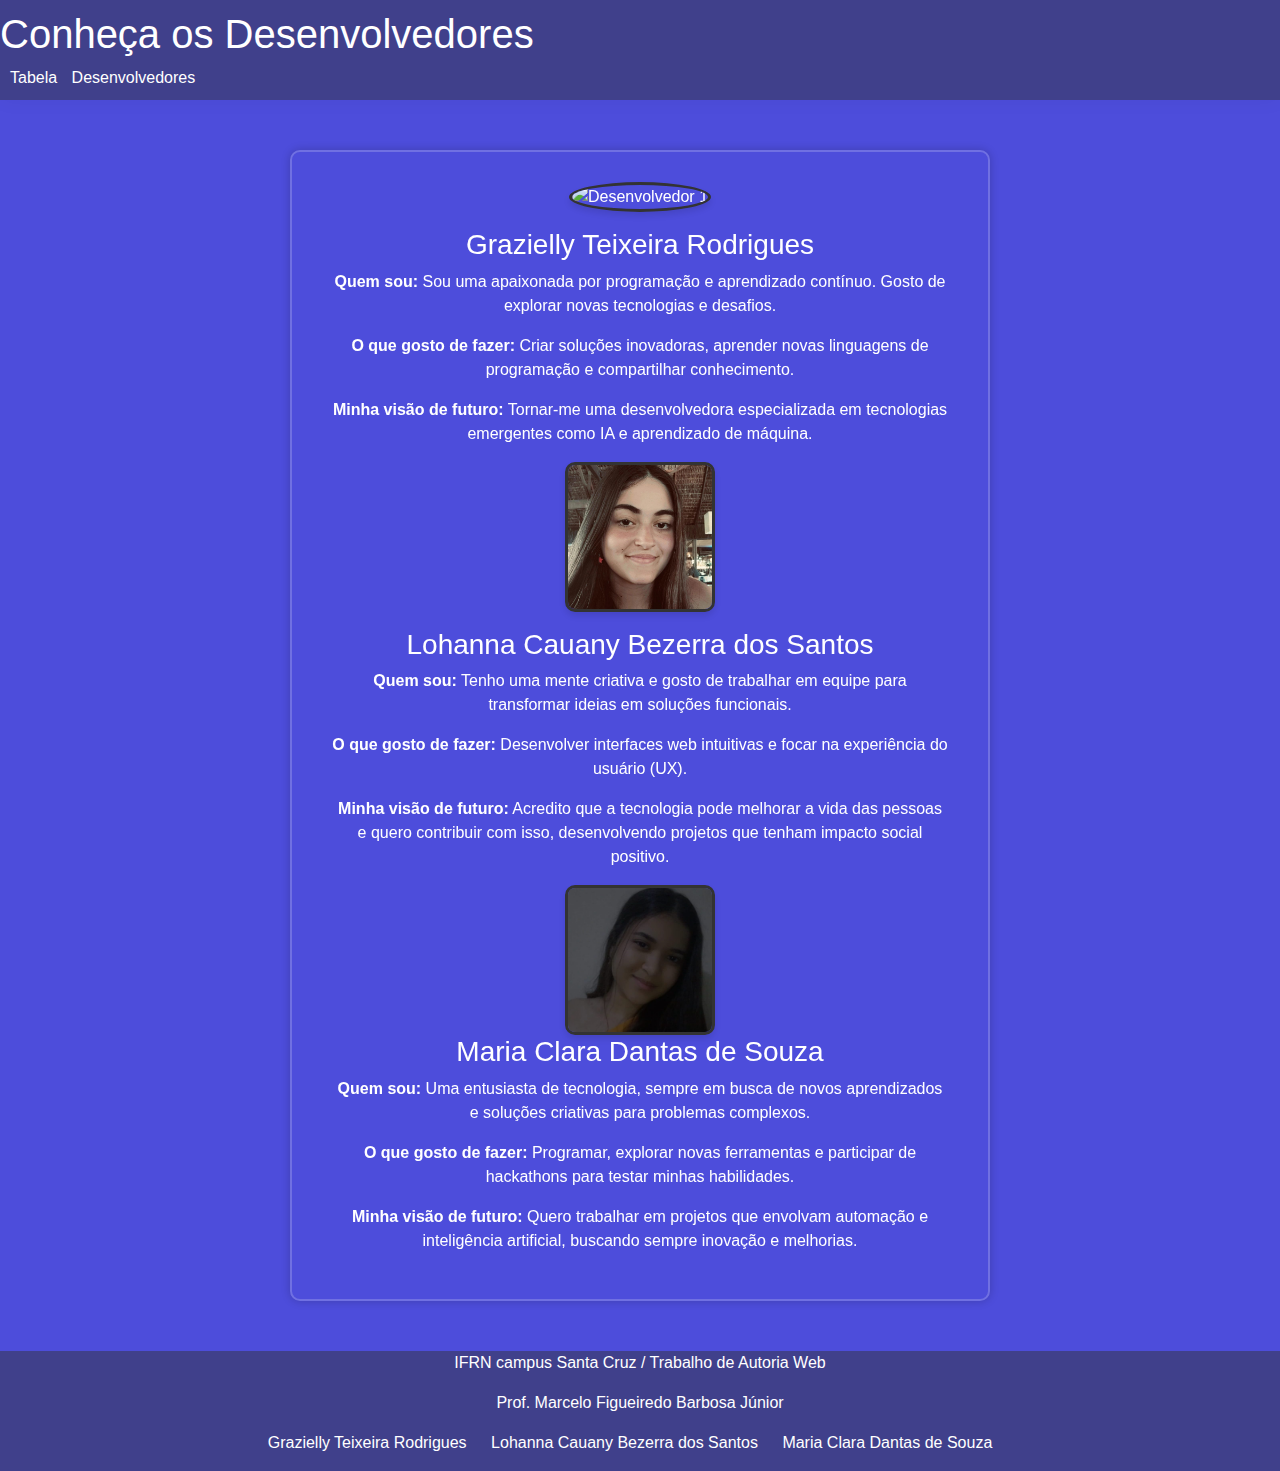
==== desenvolvedores.html @ c9e53ceb "Add files via upload" ====
<!DOCTYPE html>
<html lang="pt-br">
<head>
    <meta charset="UTF-8">
    <meta name="viewport" content="width=device-width, initial-scale=1.0">
    <title>Desenvolvedores</title>

    <link href="https://cdn.jsdelivr.net/npm/bootstrap@5.3.3/dist/css/bootstrap.min.css" rel="stylesheet" integrity="sha384-QWTKZyjpPEjISv5WaRU9OFeRpok6YctnYmDr5pNlyT2bRjXh0JMhjY6hW+ALEwIH" crossorigin="anonymous">
    <link rel="stylesheet" href="style.css">
    
</head>
<body>
    <header class="cabecalho">
        <h1>Conheça os Desenvolvedores</h1>
        <nav class="menu">
            <a href="index.html">Tabela</a>
            <a href="desenvolvedores.html">Desenvolvedores</a>
        </nav>
    </header>

    <div class="container2">
        <div  class="row text-center">
            <div>
                <div class="desenvolvedor">
                    <img src="" alt="Desenvolvedor 1" class="img-fluid rounded-circle mb-3">
                    <h3>Grazielly Teixeira Rodrigues</h3>
                    <p><strong>Quem sou:</strong> Sou uma apaixonada por programação e aprendizado contínuo. Gosto de explorar novas tecnologias e desafios.</p>
                    <p><strong>O que gosto de fazer:</strong> Criar soluções inovadoras, aprender novas linguagens de programação e compartilhar conhecimento.</p>
                    <p><strong>Minha visão de futuro:</strong> Tornar-me uma desenvolvedora especializada em tecnologias emergentes como IA e aprendizado de máquina.</p>
                </div>
            </div>

            <div>
                <div class="desenvolvedor">
                    <img src="foto.lohanna.jpeg" alt="Desenvolvedor 2" class="img-fluid mb-3">
                    <h3>Lohanna Cauany Bezerra dos Santos</h3>
                    <p><strong>Quem sou:</strong> Tenho uma mente criativa e gosto de trabalhar em equipe para transformar ideias em soluções funcionais.</p>
                    <p><strong>O que gosto de fazer:</strong> Desenvolver interfaces web intuitivas e focar na experiência do usuário (UX).</p>
                    <p><strong>Minha visão de futuro:</strong> Acredito que a tecnologia pode melhorar a vida das pessoas e quero contribuir com isso, desenvolvendo projetos que tenham impacto social positivo.</p>
                </div>
            </div>

            <div>
                <div class="desenvolvedor">
                    <img src="foto.clara.jpeg" alt="Desenvolvedor 3">
                    <h3>Maria Clara Dantas de Souza</h3>
                    <p><strong>Quem sou:</strong> Uma entusiasta de tecnologia, sempre em busca de novos aprendizados e soluções criativas para problemas complexos.</p>
                    <p><strong>O que gosto de fazer:</strong> Programar, explorar novas ferramentas e participar de hackathons para testar minhas habilidades.</p>
                    <p><strong>Minha visão de futuro:</strong> Quero trabalhar em projetos que envolvam automação e inteligência artificial, buscando sempre inovação e melhorias.</p>
                </div>
            </div>
        </div>
    </div>

    <footer class="rodape">
        <p>IFRN campus Santa Cruz / Trabalho de Autoria Web</p>
        <p>Prof. Marcelo Figueiredo Barbosa Júnior</p> 
        <ul>
        <li>Grazielly Teixeira Rodrigues</li>
        <li>Lohanna Cauany Bezerra dos Santos</li>
        <li>Maria Clara Dantas de Souza</li>
        </ul>
    </footer>
</body>
</html>
---- style.css ----
* {
    margin: 0;
    padding: 0;
    box-sizing: border-box;
    font-family: "Poppins", sans-serif;
}

body {
    display: flex;
    flex-direction: column;
    align-items: center;
    min-height: 100vh;
    background-color: rgba(54, 54, 214, 0.886);
}

.menu a {
    color: #fff;
    display: inline-block;
    text-decoration: none;
    margin-left: 10px;
}

.container {
    width: 500px;
    background-color: transparent;
    border: 2px solid rgba(255, 255, 255, .2);
    border-radius: 10px;
    color: #fff;
    padding: 30px 40px;
    box-shadow: 0 0 10px rgba(0, 0, 0, .2);
    backdrop-filter: blur(50px);
    justify-content: center;
    align-items: center;
    display: flex;
    flex-direction: column;
    margin-top: 50px; 
}

.container h1 {
    text-align: center;
    font-size: 36px;
}

.container2{
    width: 700px;
    background-color: transparent;
    border: 2px solid rgba(255, 255,255, .2);
    border-radius: 10px;
    color: #fff;
    padding: 30px 40px;
    box-shadow: 0 0 10px rgba(0, 0, 0, .2);
    backdrop-filter: blur(50px);
    justify-content: center;
    align-items: center;
    display: flex;
    position: relative;
    flex-direction: column;
    margin-top: 50px;
    margin-bottom: 50px;
}

.input-box {
    position: relative;
    width: 100%;
    height: 50px;
    margin: 30px 0;
}

.input-box input {
    width: 100%;
    height: 100%;
    background-color: transparent;
    border: 2px solid rgba(255, 255, 255, .2);
    border-radius: 40px;
    outline: none;
    font-size: 16px;
    color: #fff;
    padding: 20px 45px 20px 20px;
}

.input-box input::placeholder {
    color: #c5c5c5;
}

.button a {
    color: #333;
    text-decoration: none;
}

.table{
    margin-bottom: 50px;
}

.table thead th{
    background-color: rgba(62, 62, 235, 0.596);  
    color: #fff; 
    text-decoration: none;               
}

.table tfoot td{
    background-color: rgba(62, 62, 235, 0.596);
    color: #fff; 
    font-size: small;
    text-align: center;
}

.table caption {
    color: #fff;
    caption-side: top; 
    font-size: 1.5rem; 
    text-align: center; 
    margin-bottom: 20px; 
    font-size: 36px;
}


.desenvolvedor img {
    width: 150px; 
    height: 150px; 
    border-radius: 10px; 
    object-fit: cover;
    border: 3px solid #333; 
    box-shadow: 0 4px 6px rgba(0, 0, 0, 0.1); 
}

footer {
    background-color: #33333379;
    color: #fff;
    padding-bottom: 1em;
    text-align: center;
    clear: both;
    width: 100%;
    bottom: 0;
    margin-top: auto;
}

footer ul {
    list-style: none;
    padding: 0;
    margin: 0;
}

footer li {
    display: inline;
    margin-right: 20px;
}

footer a {
    color: #fff;
    text-decoration: none;
}

.cabecalho {
    box-shadow: 0px 0px 20px rgba(0, 0, 0, 0.049);
    color: #fff;
    background-color: #33333379;
    position: relative; 
    width: 100%;
    top: 0;
    padding: 10px 0; 
    text-align: left;
}

.table-responsive {
    margin-top: 50px; 
}
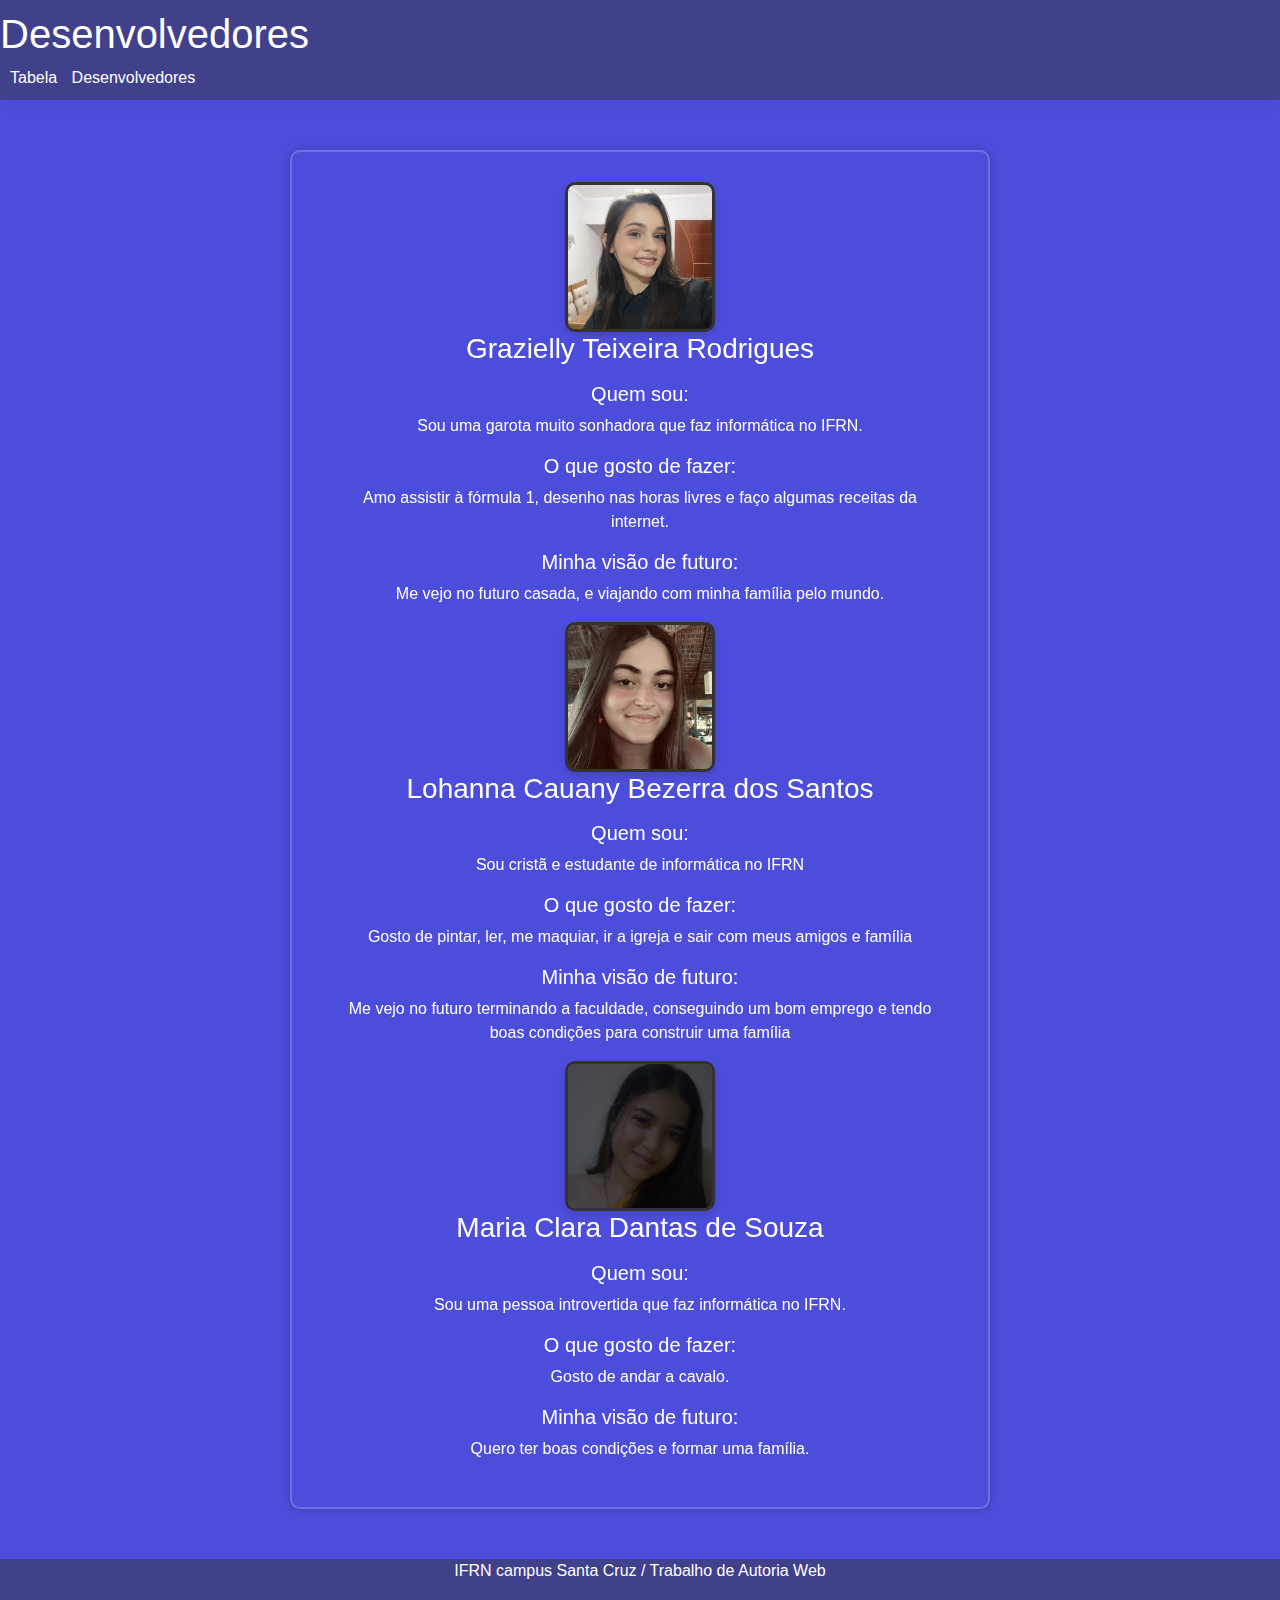
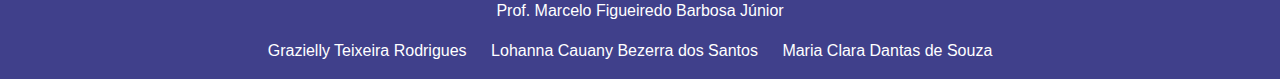
==== commit ef522236: "Add files via upload" ====
--- a/desenvolvedores.html
+++ b/desenvolvedores.html
@@ -11,7 +11,7 @@
 </head>
 <body>
     <header class="cabecalho">
-        <h1>Conheça os Desenvolvedores</h1>
+        <h1>Desenvolvedores</h1>
         <nav class="menu">
             <a href="index.html">Tabela</a>
             <a href="desenvolvedores.html">Desenvolvedores</a>
@@ -22,21 +22,21 @@
         <div  class="row text-center">
             <div>
                 <div class="desenvolvedor">
-                    <img src="" alt="Desenvolvedor 1" class="img-fluid rounded-circle mb-3">
+                    <img src="foto.grazy.jpeg" alt="Desenvolvedor 1">
                     <h3>Grazielly Teixeira Rodrigues</h3>
-                    <p><strong>Quem sou:</strong> Sou uma apaixonada por programação e aprendizado contínuo. Gosto de explorar novas tecnologias e desafios.</p>
-                    <p><strong>O que gosto de fazer:</strong> Criar soluções inovadoras, aprender novas linguagens de programação e compartilhar conhecimento.</p>
-                    <p><strong>Minha visão de futuro:</strong> Tornar-me uma desenvolvedora especializada em tecnologias emergentes como IA e aprendizado de máquina.</p>
+                    <p><h5>Quem sou:</h5> Sou uma garota muito sonhadora que faz informática no IFRN.</p>
+                    <p><h5>O que gosto de fazer:</h5> Amo assistir à fórmula 1, desenho nas horas livres e faço algumas receitas da internet.</p>
+                    <p><h5>Minha visão de futuro:</h5> Me vejo no futuro casada, e viajando com minha família pelo mundo.</p>
                 </div>
             </div>
 
             <div>
                 <div class="desenvolvedor">
-                    <img src="foto.lohanna.jpeg" alt="Desenvolvedor 2" class="img-fluid mb-3">
+                    <img src="foto.lohanna.jpeg" alt="Desenvolvedor 2">
                     <h3>Lohanna Cauany Bezerra dos Santos</h3>
-                    <p><strong>Quem sou:</strong> Tenho uma mente criativa e gosto de trabalhar em equipe para transformar ideias em soluções funcionais.</p>
-                    <p><strong>O que gosto de fazer:</strong> Desenvolver interfaces web intuitivas e focar na experiência do usuário (UX).</p>
-                    <p><strong>Minha visão de futuro:</strong> Acredito que a tecnologia pode melhorar a vida das pessoas e quero contribuir com isso, desenvolvendo projetos que tenham impacto social positivo.</p>
+                    <p><h5>Quem sou:</h5> Sou cristã e estudante de informática no IFRN</p>
+                    <p><h5>O que gosto de fazer:</h5> Gosto de pintar, ler, me maquiar, ir a igreja e sair com meus amigos e família</p>
+                    <p><h5>Minha visão de futuro:</h5> Me vejo no futuro terminando a faculdade, conseguindo um bom emprego e tendo boas condições para construir uma família</p>
                 </div>
             </div>
 
@@ -44,9 +44,9 @@
                 <div class="desenvolvedor">
                     <img src="foto.clara.jpeg" alt="Desenvolvedor 3">
                     <h3>Maria Clara Dantas de Souza</h3>
-                    <p><strong>Quem sou:</strong> Uma entusiasta de tecnologia, sempre em busca de novos aprendizados e soluções criativas para problemas complexos.</p>
-                    <p><strong>O que gosto de fazer:</strong> Programar, explorar novas ferramentas e participar de hackathons para testar minhas habilidades.</p>
-                    <p><strong>Minha visão de futuro:</strong> Quero trabalhar em projetos que envolvam automação e inteligência artificial, buscando sempre inovação e melhorias.</p>
+                    <p><h5>Quem sou:</h5> Sou uma pessoa introvertida que faz informática no IFRN.</p>
+                    <p><h5>O que gosto de fazer:</h5> Gosto de andar a cavalo.</p>
+                    <p><h5>Minha visão de futuro:</h5> Quero ter boas condições e formar uma família.</p>
                 </div>
             </div>
         </div>
--- a/style.css
+++ b/style.css
@@ -82,26 +82,33 @@
     color: #c5c5c5;
 }
 
-.button a {
+.login{
+    width: 40%;
+    height: 50px;
+    background-color: #fff;
+    border: none;
+    border-radius: 40px;
+    font-size: 16px;
     color: #333;
-    text-decoration: none;
+    margin: 20px;  
+    transform: translateX(60%);
+    text-align: center;
 }
 
 .table{
     margin-bottom: 50px;
 }
 
-.table thead th{
-    background-color: rgba(62, 62, 235, 0.596);  
+.table thead th{  
     color: #fff; 
-    text-decoration: none;               
+    text-decoration: none; 
+    background-color: #33333379;              
 }
 
 .table tfoot td{
-    background-color: rgba(62, 62, 235, 0.596);
     color: #fff; 
-    font-size: small;
     text-align: center;
+    background-color: #33333379;
 }
 
 .table caption {
@@ -112,7 +119,6 @@
     margin-bottom: 20px; 
     font-size: 36px;
 }
-
 
 .desenvolvedor img {
     width: 150px; 
@@ -163,4 +169,4 @@
 
 .table-responsive {
     margin-top: 50px; 
-}+}
